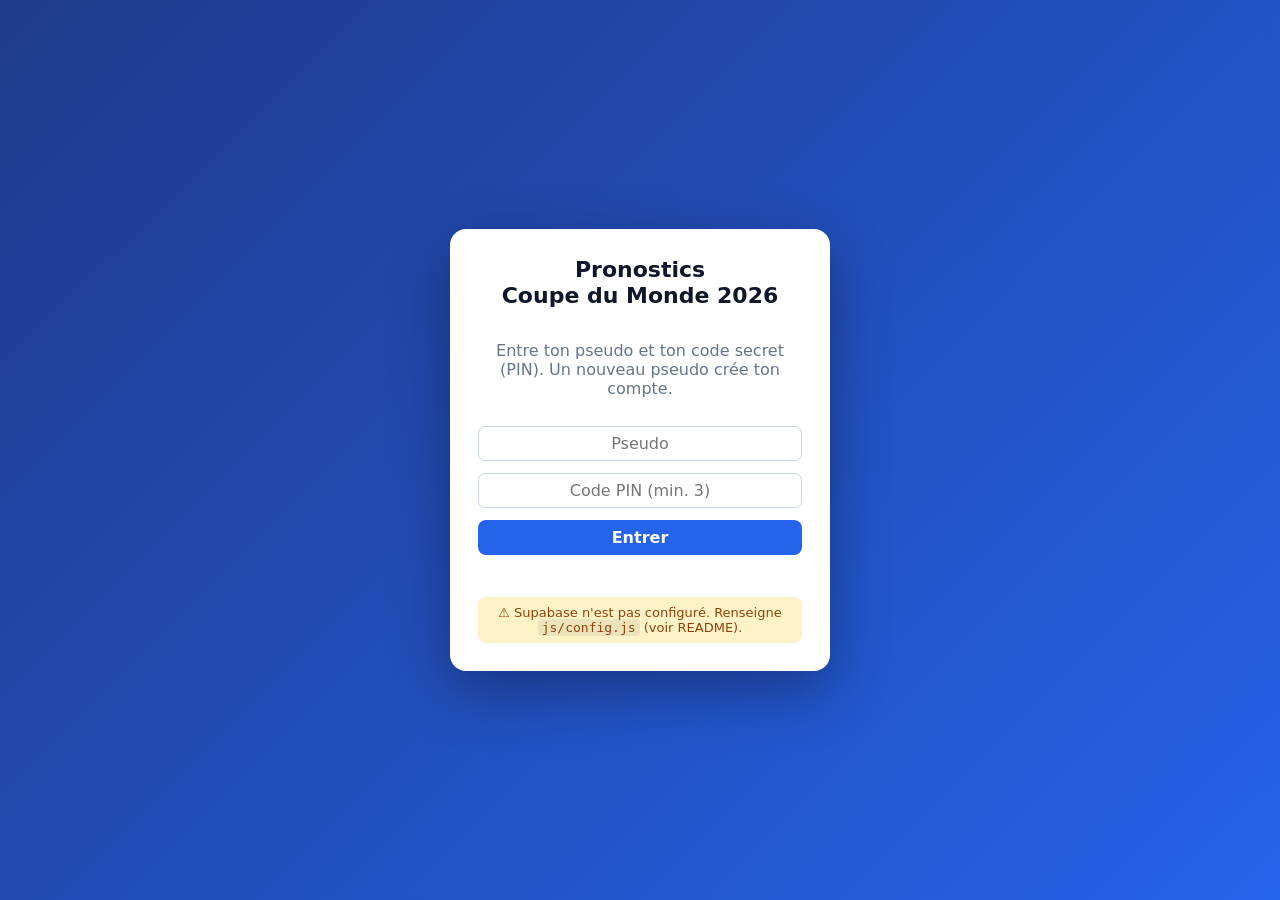
==== index.html @ 2926e5e1 "first commit" ====
<!DOCTYPE html>
<html lang="fr">
<head>
  <meta charset="utf-8" />
  <meta name="viewport" content="width=device-width, initial-scale=1" />
  <title>Pronostics - Coupe du Monde 2026</title>
  <link rel="stylesheet" href="css/style.css" />
</head>
<body>
  <!-- Écran de connexion -->
  <div id="login" class="login">
    <div class="login-card">
      <h1>Pronostics<br>Coupe du Monde 2026</h1>
      <p class="muted">Entre ton pseudo et ton code secret (PIN). Un nouveau pseudo crée ton compte.</p>
      <input id="login-name" placeholder="Pseudo" autocomplete="off" />
      <input id="login-pin" type="password" inputmode="numeric" placeholder="Code PIN (min. 3)" autocomplete="off" />
      <button id="login-btn" class="accent">Entrer</button>
      <div id="login-msg" class="msg"></div>
      <div id="login-config" class="warn" hidden>
        ⚠ Supabase n'est pas configuré. Renseigne <code>js/config.js</code> (voir README).
      </div>
    </div>
  </div>

  <!-- Application -->
  <div id="app" hidden>
    <header class="topbar">
      <div class="brand">Pronostics <span>Coupe du Monde 2026</span></div>
      <div class="spacer"></div>
      <div class="rule">Bon résultat = 1 pt &nbsp;•&nbsp; Score exact = 3 pts</div>
      <canvas id="me-avatar" width="34" height="48" class="me-avatar"></canvas>
      <span id="me-name" class="me-name"></span>
      <button id="logout" class="ghost" title="Se déconnecter">Quitter</button>
    </header>

    <nav id="tabs" class="tabs"></nav>
    <main id="panel" class="panel"></main>
    <div id="toast" class="toast" hidden></div>
  </div>

  <script type="module" src="js/app.js"></script>
</body>
</html>
---- css/style.css ----
:root{
  --bg:#e2e8f0; --card:#fff; --accent:#2563eb; --accent-d:#1d4ed8;
  --green:#16a34a; --orange:#d97706; --text:#0f172a; --muted:#64748b; --line:#cbd5e1;
}
*{box-sizing:border-box}
[hidden]{display:none !important}
body{margin:0;font-family:'DejaVu Sans',system-ui,Segoe UI,Roboto,sans-serif;
  background:var(--bg);color:var(--text)}
.muted{color:var(--muted)} .accent{background:var(--accent);color:#fff}
button{cursor:pointer;border:none;border-radius:8px;padding:8px 14px;font:inherit;font-weight:600}
button.accent{background:var(--accent);color:#fff} button.accent:hover{background:var(--accent-d)}
button.ghost{background:transparent;color:#fff;border:1px solid #ffffff66}
button.small{padding:4px 9px;font-size:13px;background:#e2e8f0;color:var(--text)}
input,select{font:inherit;padding:7px 9px;border:1px solid var(--line);border-radius:7px;background:#fff;color:var(--text)}
code{background:#0001;padding:1px 4px;border-radius:4px}

/* login */
.login{position:fixed;inset:0;display:grid;place-items:center;
  background:linear-gradient(135deg,#1e3a8a,#2563eb)}
.login-card{background:#fff;border-radius:16px;padding:28px;width:min(380px,92vw);
  display:flex;flex-direction:column;gap:12px;box-shadow:0 20px 60px #0005;text-align:center}
.login-card h1{margin:0 0 4px;font-size:22px;line-height:1.2}
.login-card input{text-align:center}
.msg{min-height:18px;font-weight:600} .msg.err{color:#dc2626} .msg.ok{color:var(--green)}
.warn{background:#fef3c7;color:#92400e;border-radius:8px;padding:8px;font-size:13px}

/* topbar */
.topbar{display:flex;align-items:center;gap:12px;background:var(--accent);color:#fff;padding:8px 16px}
.brand{font-size:18px;font-weight:800;letter-spacing:.3px}
.brand span{font-weight:600;opacity:.9}
.spacer{flex:1}
.rule{font-size:13px;opacity:.92}
.me-avatar{background:#ffffff22;border-radius:8px}
.me-name{font-weight:700}

/* tabs */
.tabs{display:flex;gap:4px;background:#cbd5e1;padding:6px 10px;overflow-x:auto}
.tabs button{background:#e2e8f0;color:var(--text);white-space:nowrap}
.tabs button.active{background:#fff;box-shadow:0 2px 0 var(--accent) inset}
.panel{padding:14px;max-width:1100px;margin:0 auto}

/* blocs match */
.block{background:var(--card);border:1px solid var(--line);border-radius:10px;margin-bottom:12px;overflow:hidden}
.block>h3{margin:0;padding:8px 12px;color:#fff;font-size:15px}
.row{display:grid;grid-template-columns:64px 1fr auto 1fr 96px;align-items:center;
  gap:8px;padding:7px 10px;border-top:1px solid #eef2f7}
.row:first-of-type{border-top:none}
.row .when{font-size:11px;color:var(--muted)}
.row .team{display:flex;align-items:center;gap:7px;min-width:0}
.row .team img{width:26px;height:auto;border-radius:2px;box-shadow:0 0 0 1px #0001}
.row .team.away{flex-direction:row-reverse;text-align:right}
.row .team span{white-space:nowrap;overflow:hidden;text-overflow:ellipsis}
.score{display:flex;align-items:center;gap:5px;justify-content:center}
.score input{width:38px;text-align:center;font-weight:700;padding:5px}
.score input:disabled{background:#f1f5f9;color:#94a3b8}
.status{font-size:12px;font-weight:700;text-align:right}
.lock{color:#94a3b8}.locked-badge{font-size:11px;background:#e2e8f0;color:#64748b;padding:1px 6px;border-radius:6px}
.pill{font-size:12px;font-weight:700;color:#fff;padding:2px 9px;border-radius:9px}
.pill.g{background:var(--green)} .pill.o{background:var(--orange)} .pill.z{background:#94a3b8}
.pill.soon{background:#e2e8f0;color:#64748b}

/* barre d'options */
.optbar{display:flex;align-items:center;gap:14px;flex-wrap:wrap;margin-bottom:10px}
.optbar .save{margin-left:auto}

/* classement */
table.board{width:100%;border-collapse:collapse;background:#fff;border-radius:10px;overflow:hidden}
table.board th,table.board td{padding:9px 12px;text-align:left;border-top:1px solid #eef2f7}
table.board th{background:#eef2f7;font-size:13px}
table.board td.c,table.board th.c{text-align:center}
tr.gold{background:#fde68a}tr.silver{background:#e2e8f0}tr.bronze{background:#fcd9b6}
.board .av{display:flex;align-items:center;gap:8px}

/* galerie joueurs */
.gallery{display:grid;grid-template-columns:repeat(auto-fill,minmax(150px,1fr));gap:12px}
.pcard{background:#fff;border:1px solid var(--line);border-radius:12px;padding:8px;text-align:center}
.pcard canvas{background:linear-gradient(#0e4a25,#0b3d1e);border-radius:8px}
.pcard .nm{font-weight:700;margin-top:4px}

/* bracket */
.bracket{display:flex;gap:26px;overflow:auto;padding:6px 2px}
.bcol{display:flex;flex-direction:column;justify-content:space-around;min-width:150px}
.bbox{background:#1e293b;color:#cbd5e1;border:1px solid #475569;border-radius:7px;
  padding:5px 8px;margin:6px 0;font-size:12px}
.bbox .real{color:#fde047;font-weight:700}
.bcol h4{color:var(--muted);text-align:center;margin:0 0 4px;font-size:13px}

/* dialog avatar */
.modal{position:fixed;inset:0;background:#0007;display:grid;place-items:center;z-index:50}
.modal-card{background:#fff;border-radius:14px;padding:18px;display:flex;gap:18px;max-width:620px;width:94vw}
.form{display:flex;flex-direction:column;gap:9px;flex:1}
.form label{font-weight:700;font-size:13px;display:flex;flex-direction:column;gap:3px}
.form .actions{display:flex;gap:8px;margin-top:6px}
.preview{background:linear-gradient(#0e4a25,#0b3d1e);border-radius:10px}

/* toast */
.toast{position:fixed;left:50%;bottom:28px;transform:translateX(-50%);
  background:var(--accent);color:#fff;padding:10px 18px;border-radius:10px;font-weight:700;
  box-shadow:0 8px 24px #0004;z-index:60}
.toast.g{background:var(--green)} .toast.e{background:#dc2626}

/* animation but */
#goal-overlay{position:fixed;inset:0;z-index:80;display:grid;place-items:center;background:#0006}
#goal-overlay canvas{border-radius:14px;box-shadow:0 20px 60px #0007}

.note{font-size:13px;color:var(--muted);margin:4px 0 12px}
@media(max-width:640px){.row{grid-template-columns:1fr auto 1fr;}.row .when{display:none}.status{grid-column:1/-1;text-align:left}}
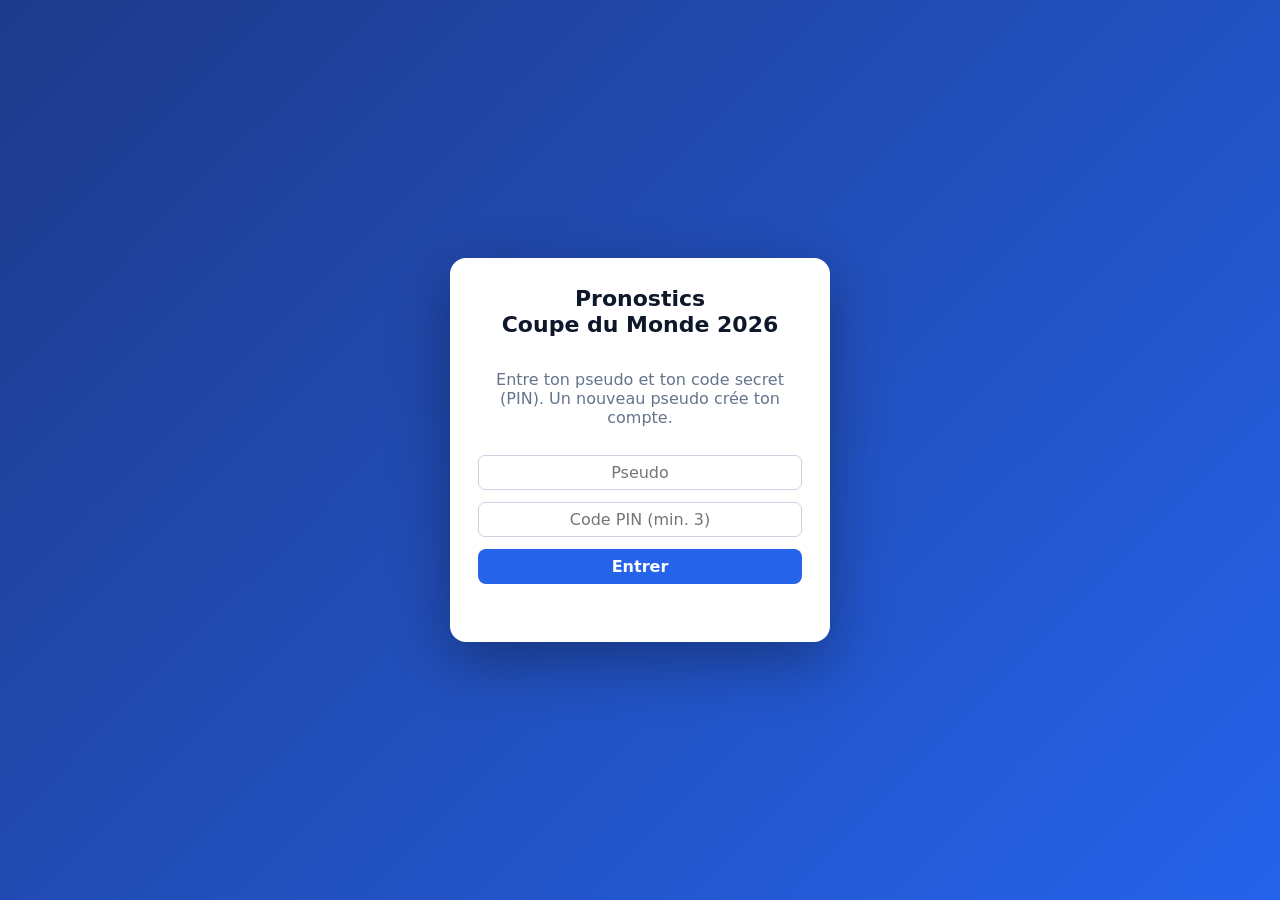
==== commit 437d164c: "scoring proximité (2 pts à 1 but près) + création avatar à la 1ère connexion" ====
--- a/index.html
+++ b/index.html
@@ -27,7 +27,7 @@
     <header class="topbar">
       <div class="brand">Pronostics <span>Coupe du Monde 2026</span></div>
       <div class="spacer"></div>
-      <div class="rule">Bon résultat = 1 pt &nbsp;•&nbsp; Score exact = 3 pts</div>
+      <div class="rule">1 pt bon résultat &nbsp;•&nbsp; 2 pts à 1 but près &nbsp;•&nbsp; 3 pts score exact</div>
       <canvas id="me-avatar" width="34" height="48" class="me-avatar"></canvas>
       <span id="me-name" class="me-name"></span>
       <button id="logout" class="ghost" title="Se déconnecter">Quitter</button>
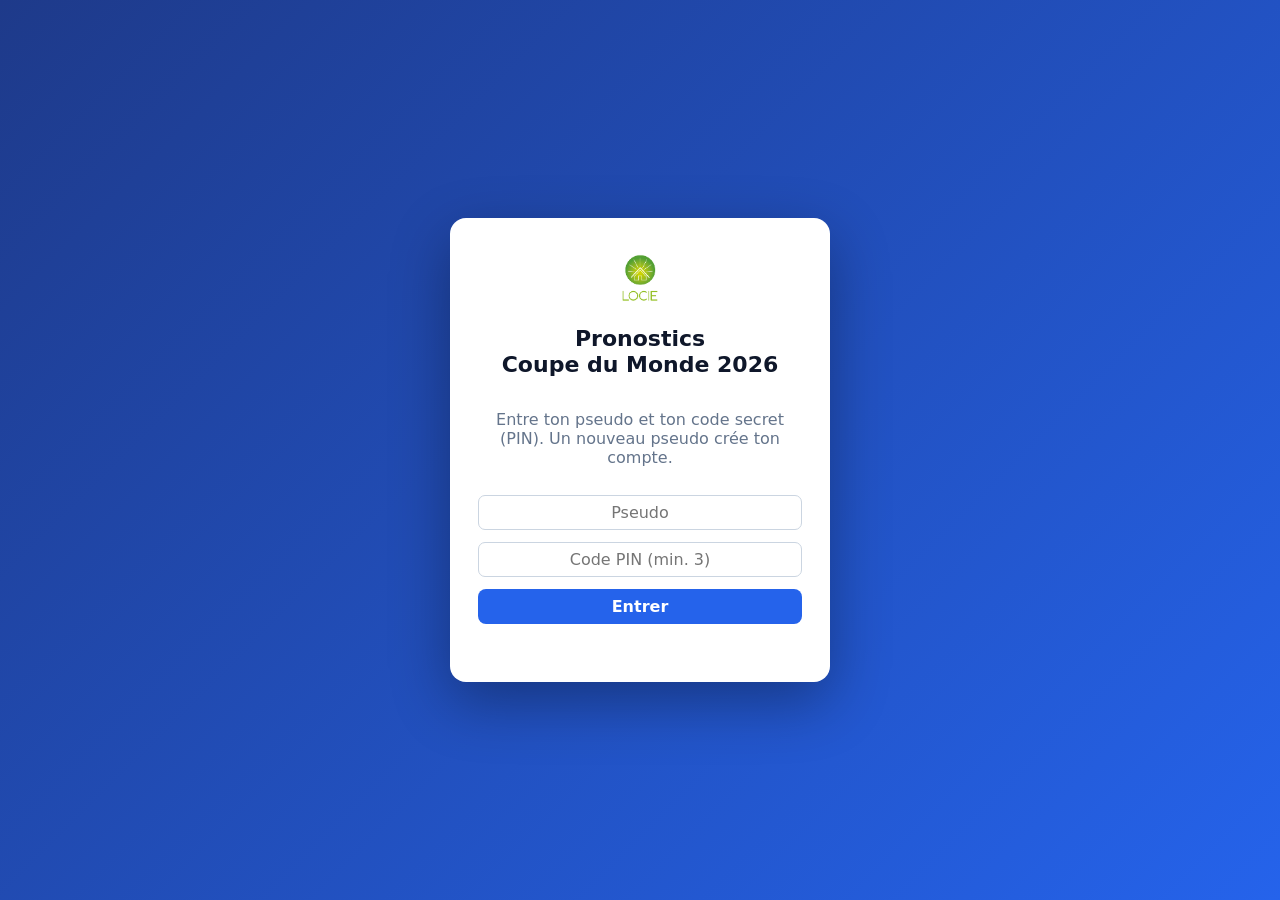
==== commit f30abf75: "phase finale: pronos par match + bracket depuis la base + admin équipes; classement séparé poules/fi" ====
--- a/index.html
+++ b/index.html
@@ -10,6 +10,7 @@
   <!-- Écran de connexion -->
   <div id="login" class="login">
     <div class="login-card">
+      <img src="assets/locie.png" class="logo-big" alt="LOCIE" />
       <h1>Pronostics<br>Coupe du Monde 2026</h1>
       <p class="muted">Entre ton pseudo et ton code secret (PIN). Un nouveau pseudo crée ton compte.</p>
       <input id="login-name" placeholder="Pseudo" autocomplete="off" />
@@ -25,6 +26,7 @@
   <!-- Application -->
   <div id="app" hidden>
     <header class="topbar">
+      <img src="assets/locie.png" class="logo" alt="LOCIE" />
       <div class="brand">Pronostics <span>Coupe du Monde 2026</span></div>
       <div class="spacer"></div>
       <div class="rule">1 pt bon résultat &nbsp;•&nbsp; 2 pts à 1 but près &nbsp;•&nbsp; 3 pts score exact</div>
--- a/css/style.css
+++ b/css/style.css
@@ -26,6 +26,8 @@
 
 /* topbar */
 .topbar{display:flex;align-items:center;gap:12px;background:var(--accent);color:#fff;padding:8px 16px}
+.logo{height:34px;width:auto;background:#fff;border-radius:8px;padding:2px}
+.logo-big{height:64px;width:auto;margin:0 auto 4px}
 .brand{font-size:18px;font-weight:800;letter-spacing:.3px}
 .brand span{font-weight:600;opacity:.9}
 .spacer{flex:1}
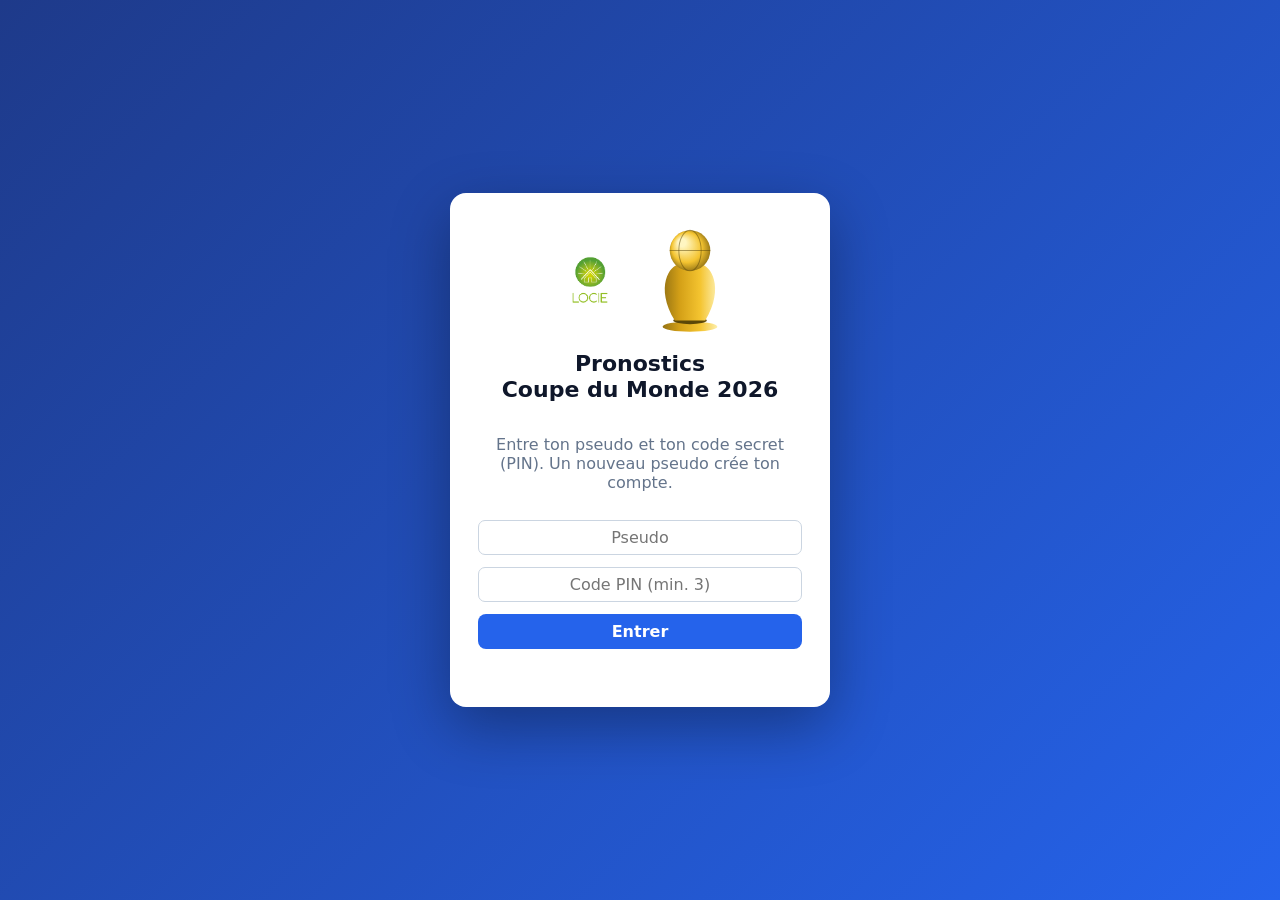
==== commit 18d9fd5a: "coupe du monde pseudo-3D qui tourne (login + entête) + dans la main du leader" ====
--- a/index.html
+++ b/index.html
@@ -10,7 +10,10 @@
   <!-- Écran de connexion -->
   <div id="login" class="login">
     <div class="login-card">
-      <img src="assets/locie.png" class="logo-big" alt="LOCIE" />
+      <div class="login-head">
+        <img src="assets/locie.png" class="logo-big" alt="LOCIE" />
+        <canvas id="login-trophy" width="86" height="118"></canvas>
+      </div>
       <h1>Pronostics<br>Coupe du Monde 2026</h1>
       <p class="muted">Entre ton pseudo et ton code secret (PIN). Un nouveau pseudo crée ton compte.</p>
       <input id="login-name" placeholder="Pseudo" autocomplete="off" />
@@ -27,6 +30,7 @@
   <div id="app" hidden>
     <header class="topbar">
       <img src="assets/locie.png" class="logo" alt="LOCIE" />
+      <canvas id="top-trophy" width="30" height="42" title="Coupe du Monde"></canvas>
       <div class="brand">Pronostics <span>Coupe du Monde 2026</span></div>
       <div class="spacer"></div>
       <div class="rule">1 pt bon résultat &nbsp;•&nbsp; 2 pts à 1 but près &nbsp;•&nbsp; 3 pts score exact</div>
--- a/css/style.css
+++ b/css/style.css
@@ -27,7 +27,8 @@
 /* topbar */
 .topbar{display:flex;align-items:center;gap:12px;background:var(--accent);color:#fff;padding:8px 16px}
 .logo{height:34px;width:auto;background:#fff;border-radius:8px;padding:2px}
-.logo-big{height:64px;width:auto;margin:0 auto 4px}
+.logo-big{height:64px;width:auto}
+.login-head{display:flex;align-items:center;justify-content:center;gap:14px}
 .brand{font-size:18px;font-weight:800;letter-spacing:.3px}
 .brand span{font-weight:600;opacity:.9}
 .spacer{flex:1}
